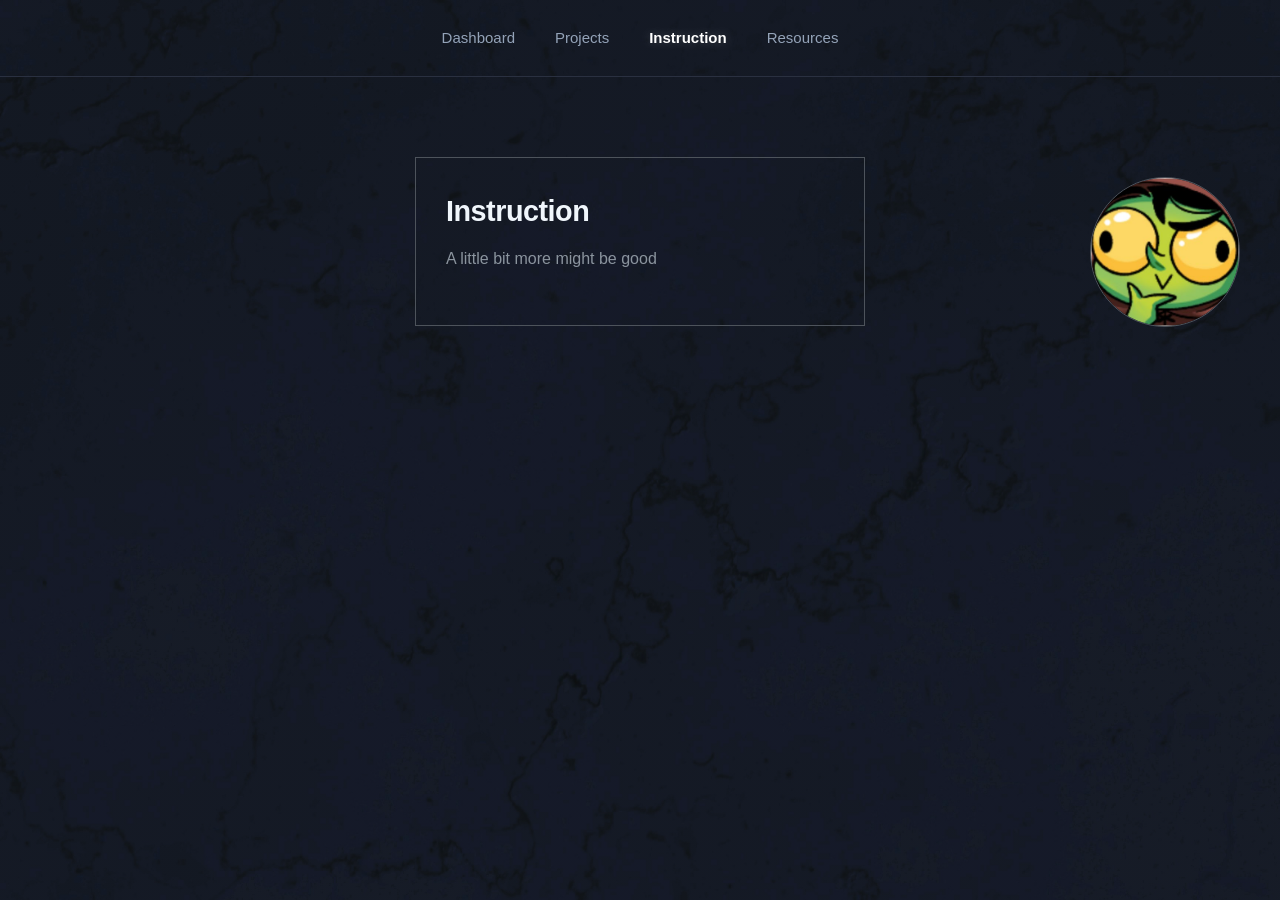
==== instruction.html @ 77d40969 "added menu system an top tier pages" ====
<!DOCTYPE html>
<html lang="en">
<head>
  <meta charset="UTF-8">
  <meta name="viewport" content="width=device-width, initial-scale=1.0">
  <!-- from https://realfavicongenerator.net/-->
  <link rel="icon" type="image/x-icon" href="./images/favicon.ico">

  <link rel="stylesheet" href="./style.css">
  <script src="./script.js" defer></script>
  <title>Goblin Code Guild - Instruction</title>
</head>
<body>
  <header>
    <nav class="nav-container">
      <ul class="primary-nav">
        
        <li class="nav-item">
          <a href="./index.html" class="nav-link">Dashboard</a>
        </li>

        <li class="nav-item">
          <a href="./projects.html" class="nav-link">Projects</a>
          
          <div class="gold-indicator"></div>
          
          <div class="subnav-tier">
            <ul class="secondary-nav">
              <li><a href="#" class="sub-link">Small</a></li>
              <li><a href="#" class="sub-link">Medium</a></li>
              <li><a href="#" class="sub-link">Large</a></li>
            </ul>
          </div>
        </li>

        <li class="nav-item">
          <a href="./instruction.html" class="nav-link selected">Instruction</a>
          
          <div class="gold-indicator"></div>
          
          <div class="subnav-tier">
            <ul class="secondary-nav">
              <li><a href="#" class="sub-link">Slow Down</a></li>
              <li><a href="#" class="sub-link">Technique</a></li>
              <li><a href="#" class="sub-link">Libraries</a></li>
            </ul>
          </div>
        </li>
        
        <li class="nav-item">
          <a href="./resources.html" class="nav-link">Resources</a>
          
          <div class="gold-indicator"></div>
          
          <div class="subnav-tier">
            <ul class="secondary-nav">
              <li><a href="#" class="sub-link">Learning</a></li>
              <li><a href="#" class="sub-link">Tools</a></li>
              <li><a href="#" class="sub-link">Fun</a></li>
            </ul>
          </div>
        </li>
      </ul>
      </nav>
    <div>
      <a href="https://github.com/GoblinCode-guild" target="blank" rel="noopener noreferrer">
        <img id="profile_pic" src="./images/GoblinThink.jpg" target="_blank" alt="goblin profile pic" title="GoblinCode-guild Github Profile">
      </a>
    </div>
  </header>
  <!-- This creates the soft gold aura behind your header -->
  <div class="ambient-glow"></div>

  <main class="card">
    <h1>Instruction</h1>
    <p>A little bit more might be good</p>
    <!--<button class="btn-gold">Start Quest</button>-->
  </main>

</body>
</html>
---- style.css ----
:root {
  --bg-card: rgba(30, 35, 41, 0.7); /* Translucent card to see marble underneath */
  --bg-border: #4d535b;
  --text-primary: #f0f6fc;
  --accent-gold: #dfa739;
}

* {
  box-sizing: border-box;
  margin: 0;
  padding: 0;
}

body {
  color: var(--text-primary);
  font-family: -apple-system, BlinkMacSystemFont, "Segoe UI", Roboto, sans-serif;
  min-height: 100vh;
  line-height: 1.6;
}

/* 3. Interface Layout Elements */
.card {
  /*background-color: var(--bg-card);*/
  /*backdrop-filter: blur(8px); /* Lets the marble texture softly peek through */
  /*-webkit-backdrop-filter: blur(8px);*/
  border: 1px solid var(--bg-border);
  /*border-radius: 6px;*/
  padding: 30px;
  max-width: 450px;
  margin: 80px auto;
  /*box-shadow: 0 20px 40px rgba(0, 0, 0, 0.6);*/
}

h1 {
  font-size: 1.8rem;
  margin-bottom: 12px;
  letter-spacing: -0.5px;
}

p {
  color: #8b949e;
  margin-bottom: 24px;
}

.btn-gold {
  background-color: var(--accent-gold);
  color: #000000;
  border: none;
  border-radius: 4px;
  padding: 10px 20px;
  font-weight: 600;
  cursor: pointer;
  transition: opacity 0.2s;
}

.btn-gold:hover {
  opacity: 0.9;
}

body {
  background-image: linear-gradient(rgba(24, 28, 32, 0.4), rgba(24, 28, 32, 0.4)), url('images/SlateBlueMarble.jpg');
  background-size: cover;
  background-attachment: fixed;
}

#profile_pic {
    border-radius: 50%;
    width: 150px;
    height: 150px;
    float: right;
    margin-top: 100px;
    margin-right: 40px;

    border: 1px solid var(--bg-border);
}
/* --- Base Theme --- */
body {
  margin: 0;
  /*font-family: ui-sans-serif, system-ui, -apple-system, sans-serif;*/
  overflow-x: hidden; /* Prevents 100vw from causing horizontal scroll */
}

.nav-header {
  /*background-color: #1a1e2e;*/
  border-bottom: 1px solid #2a3040;
}

.nav-container {
  max-width: 100vw;
  margin: 0 auto;
  border-bottom: 1px solid #2a3040;
}

/* --- Primary Navigation --- */
.primary-nav {
  display: flex;
  justify-content: center;
  gap: 40px;
  list-style: none;
  margin: 0;
  padding: 0;
}

.nav-item {
  position: relative; /* Anchors the gold indicator */
  padding: 25px 0;    /* Creates a generous hover hit-area */
}

.nav-link {
  color: #94a3b8;
  text-decoration: none;
  font-size: 15px;
  font-weight: 500;
  transition: all 0.2s ease;
  position: relative;
  z-index: 30; /* Keeps text above the glow */
}

/* 1. Standard Hover State */
.nav-item:hover .nav-link {
  color: #cbd5e1; /* Slightly brighter */
}

/* 2. Actively Selected Page State (Extra Highlight) */
.nav-link.selected {
  color: #ffffff; /* Pure white */
  font-weight: 600;
  text-shadow: 0 0 12px rgba(255, 255, 255, 0.25);
}

/* --- The Hidden Subnav Tier --- */
.subnav-tier {
  position: absolute;
  top: 100%;
  
  /* Centers the full-width dropdown across the screen */
  left: 50%;
  transform: translateX(-50%);
  width: 125vw; 
  
  /*background-color: #1a1e2e;*/
  border-bottom: 1px solid #2a3040;
  border-top: 1px solid #2a3040;
  
  /* Hidden by default, with a slight slide-down effect */
  opacity: 0;
  visibility: hidden;
  margin-top: -5px;
  transition: all 0.2s cubic-bezier(0.16, 1, 0.3, 1);
  z-index: 10;
}

.secondary-nav {
  display: flex;
  justify-content: center;
  gap: 30px;
  list-style: none;
  margin: 0;
  padding: 15px 0;
}

.sub-link {
  color: #94a3b8;
  text-decoration: none;
  font-size: 14px;
  transition: color 0.2s;
}

.sub-link:hover {
  color: #facc15; /* Highlights gold on hover */
}

/* --- The Solid Gold Triangle & Glow --- */
.gold-indicator {
  position: absolute;
  bottom: 0; /* Sits exactly on the bottom border of the primary nav */
  left: 50%;
  
  /* Center horizontally, push halfway down, and rotate into a diamond */
  transform: translate(-50%, 50%) rotate(45deg);
  
  width: 12px;
  height: 12px;
  background-color: #facc15; /* Solid fill */
  
  /* The semi-circular upward glow. 
    Because it is rotated 45deg, negative X and negative Y push the shadow "UP". 
  */
  box-shadow: -4px -4px 25px 2px rgba(250, 204, 21, 0.45);
  
  /* Hidden by default */
  opacity: 0;
  transition: opacity 0.2s ease;
  z-index: 20; /* Sits above the subnav borders */
}

/* --- Hover Reveal Mechanics --- */
/* Trigger both the subnav and the triangle when the primary item is hovered */
.nav-item:hover .subnav-tier {
  opacity: 1;
  visibility: visible;
  margin-top: 0; /* Completes the slide-down animation */
}

.nav-item:hover .gold-indicator {
  opacity: 1;
}
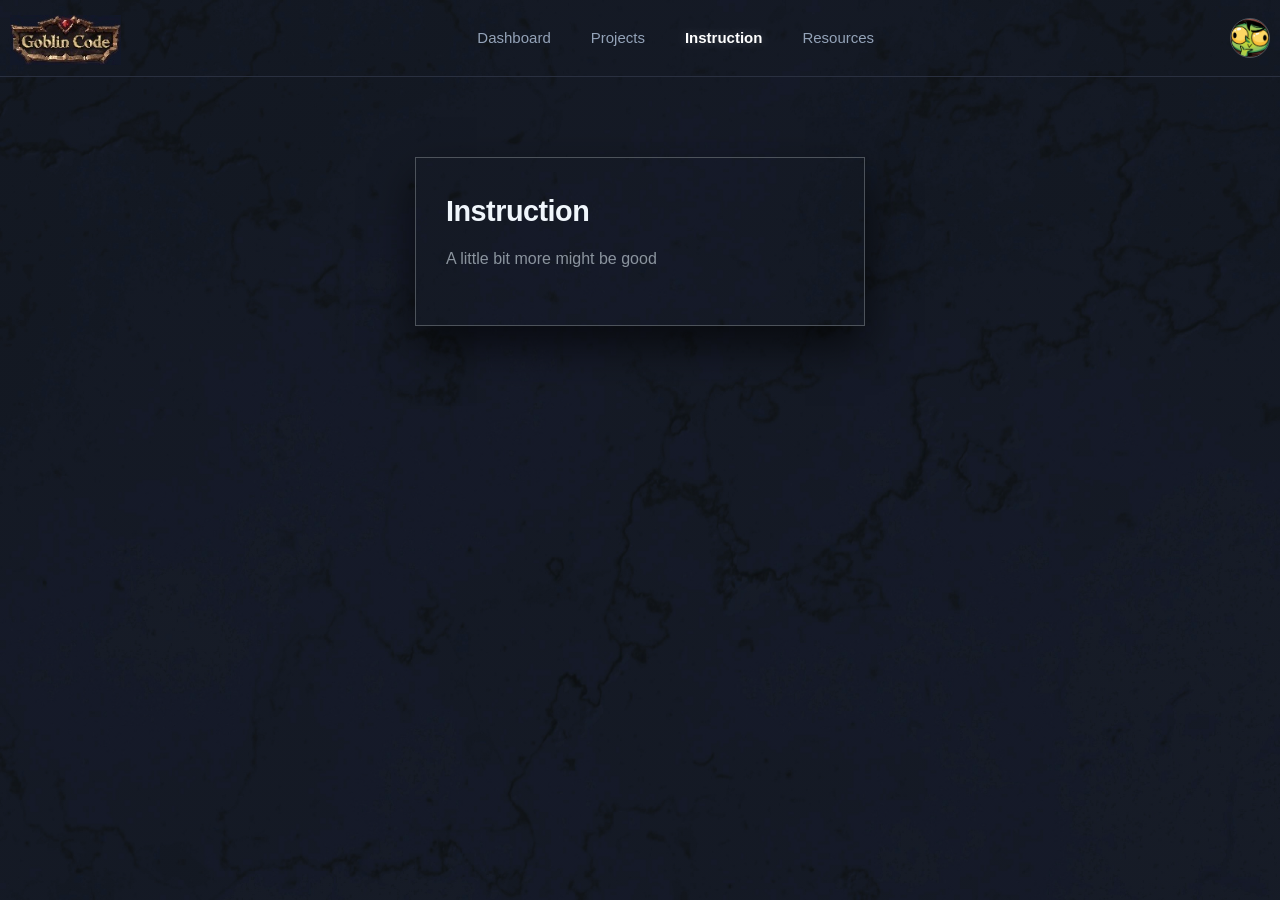
==== commit 37b4f601: "added Goblin Code Emblem and minor adjustments" ====
--- a/instruction.html
+++ b/instruction.html
@@ -1,10 +1,10 @@
 <!DOCTYPE html>
 <html lang="en">
-<head>
-  <meta charset="UTF-8">
-  <meta name="viewport" content="width=device-width, initial-scale=1.0">
-  <!-- from https://realfavicongenerator.net/-->
-  <link rel="icon" type="image/x-icon" href="./images/favicon.ico">
+  <head>
+    <meta charset="UTF-8">
+    <meta name="viewport" content="width=device-width, initial-scale=1.0">
+    <!-- from https://realfavicongenerator.net/-->
+    <link rel="icon" type="image/x-icon" href="./images/favicon.ico">
 
   <link rel="stylesheet" href="./style.css">
   <script src="./script.js" defer></script>
@@ -12,6 +12,12 @@
 </head>
 <body>
   <header>
+    <div>
+      <img id="emblem" src="./images/GoblinCodeEmblem.jpg" alt="Goblin Code Emblem">
+      <a href="https://github.com/GoblinCode-guild" target="blank" rel="noopener noreferrer">
+        <img id="profile_pic" src="./images/GoblinThink.jpg" target="_blank" alt="goblin profile pic" title="GoblinCode-guild Github Profile">
+      </a>
+    </div>
     <nav class="nav-container">
       <ul class="primary-nav">
         
@@ -62,11 +68,6 @@
         </li>
       </ul>
       </nav>
-    <div>
-      <a href="https://github.com/GoblinCode-guild" target="blank" rel="noopener noreferrer">
-        <img id="profile_pic" src="./images/GoblinThink.jpg" target="_blank" alt="goblin profile pic" title="GoblinCode-guild Github Profile">
-      </a>
-    </div>
   </header>
   <!-- This creates the soft gold aura behind your header -->
   <div class="ambient-glow"></div>
--- a/style.css
+++ b/style.css
@@ -28,7 +28,7 @@
   padding: 30px;
   max-width: 450px;
   margin: 80px auto;
-  /*box-shadow: 0 20px 40px rgba(0, 0, 0, 0.6);*/
+  box-shadow: 0 20px 40px rgba(0, 0, 0, 0.6);
 }
 
 h1 {
@@ -63,16 +63,25 @@
   background-attachment: fixed;
 }
 
+#emblem {
+  /*position: absolute;*/
+  float: left;
+  height: 50px;
+  margin-top: 15px;
+  margin-left: 10px;
+}
+
 #profile_pic {
-    border-radius: 50%;
-    width: 150px;
-    height: 150px;
-    float: right;
-    margin-top: 100px;
-    margin-right: 40px;
-
-    border: 1px solid var(--bg-border);
-}
+  border-radius: 50%;
+  width: 40px;
+  height: 40px;
+  float: right;
+  margin-top: 18px;
+  margin-right: 10px;
+
+  border: 1px solid var(--bg-border);
+}
+
 /* --- Base Theme --- */
 body {
   margin: 0;
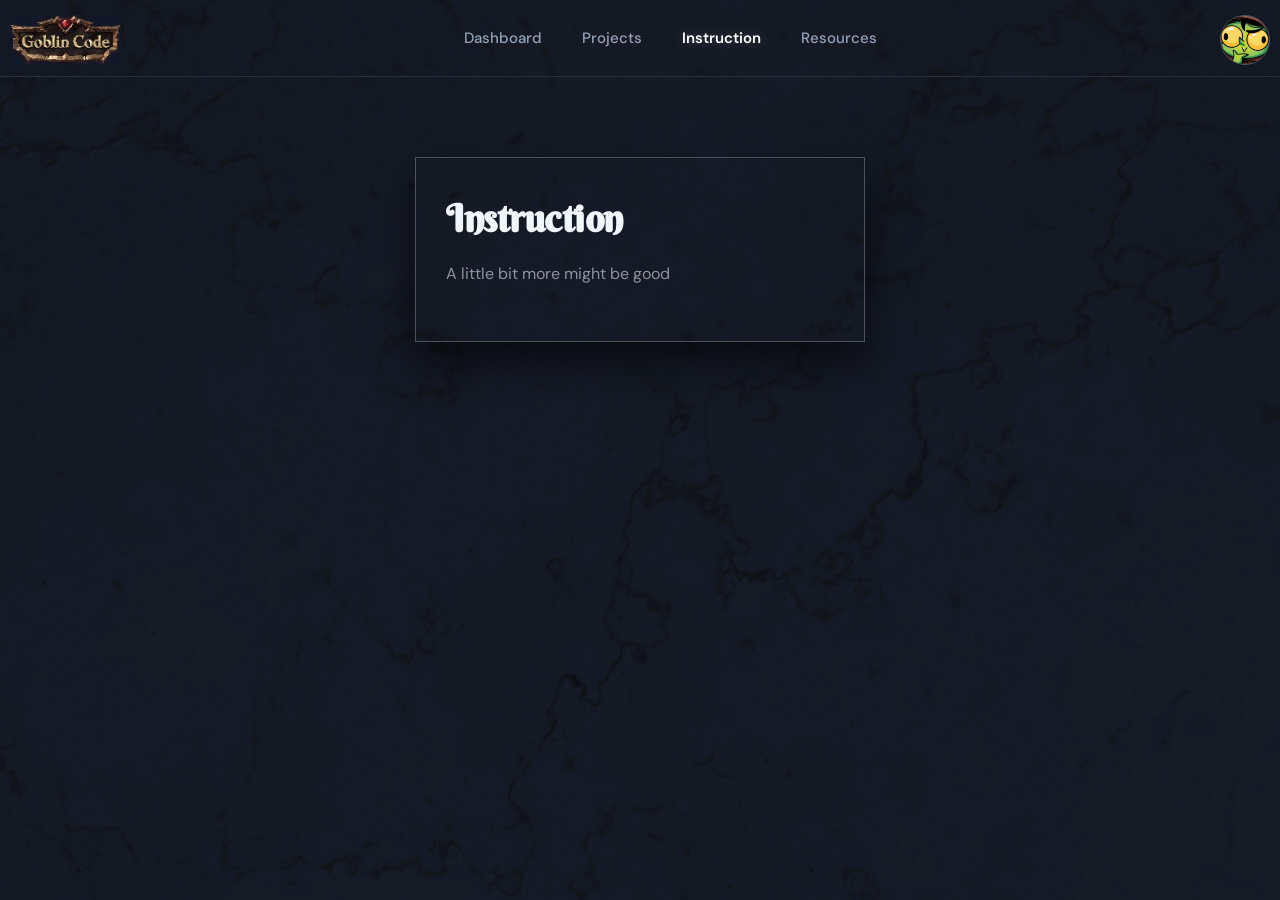
==== commit 3f2949e4: "Updated fonts" ====
--- a/instruction.html
+++ b/instruction.html
@@ -5,10 +5,12 @@
     <meta name="viewport" content="width=device-width, initial-scale=1.0">
     <!-- from https://realfavicongenerator.net/-->
     <link rel="icon" type="image/x-icon" href="./images/favicon.ico">
-
-  <link rel="stylesheet" href="./style.css">
-  <script src="./script.js" defer></script>
-  <title>Goblin Code Guild - Instruction</title>
+    <link rel="preconnect" href="https://fonts.googleapis.com">
+    <link rel="preconnect" href="https://fonts.gstatic.com" crossorigin>
+    <link href="https://fonts.googleapis.com/css2?family=Berkshire+Swash&family=DM+Sans:ital,opsz,wght@0,9..40,100..1000;1,9..40,100..1000&display=swap" rel="stylesheet">
+    <link rel="stylesheet" href="./style.css">
+    <script src="./script.js" defer></script>
+    <title>Goblin Code Guild - Instruction</title>
 </head>
 <body>
   <header>
--- a/style.css
+++ b/style.css
@@ -13,7 +13,7 @@
 
 body {
   color: var(--text-primary);
-  font-family: -apple-system, BlinkMacSystemFont, "Segoe UI", Roboto, sans-serif;
+  font-family: 'DM Sans', "Segoe UI", Roboto, sans-serif;
   min-height: 100vh;
   line-height: 1.6;
 }
@@ -32,7 +32,8 @@
 }
 
 h1 {
-  font-size: 1.8rem;
+  font-family: 'Berkshire Swash';
+  font-size: 2.4rem;
   margin-bottom: 12px;
   letter-spacing: -0.5px;
 }
@@ -73,10 +74,10 @@
 
 #profile_pic {
   border-radius: 50%;
-  width: 40px;
-  height: 40px;
+  width: 50px;
+  height: 50px;
   float: right;
-  margin-top: 18px;
+  margin-top: 15px;
   margin-right: 10px;
 
   border: 1px solid var(--bg-border);
